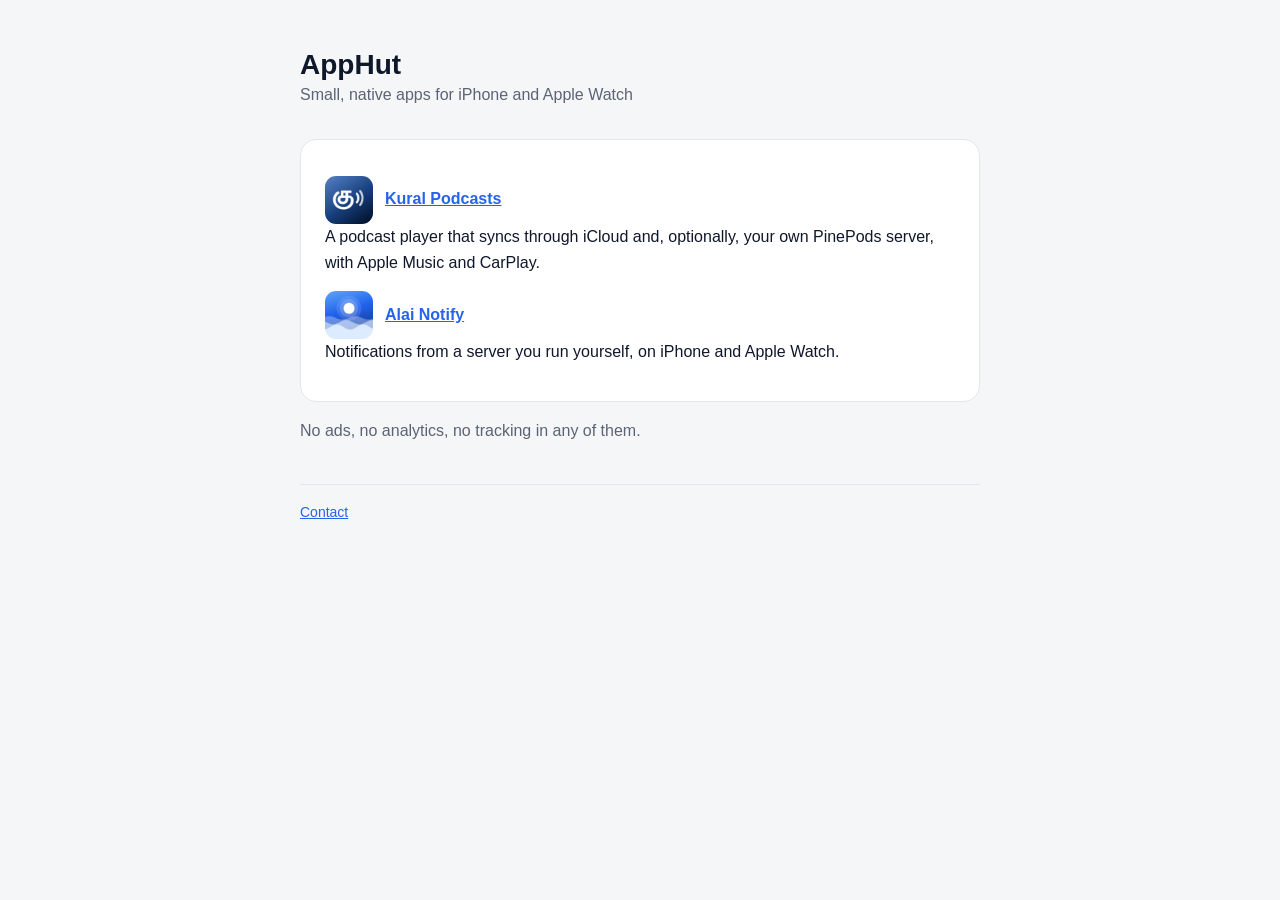
==== index.html @ 11a75047 "Add the AppHut site with Kural and Alai pages Co-Authored-By: Claude Opus 5.5 (1M context) <noreply@" ====
<!doctype html>
<html lang="en">
<head>
<meta charset="utf-8">
<meta name="viewport" content="width=device-width, initial-scale=1">
<title>AppHut</title>
<meta name="description" content="Small, native apps for iPhone and Apple Watch.">
<link rel="stylesheet" href="style.css">
</head>
<body>
<main>
<header><div><h1>AppHut</h1><p class="muted" style="margin:0">Small, native apps for iPhone and Apple Watch</p></div></header>
<div class="card">
<p><a href="kural/"><img src="kural/icon.png" alt="" width="48" height="48" style="vertical-align:middle;border-radius:11px;margin-right:12px"><strong>Kural Podcasts</strong></a><br>A podcast player that syncs through iCloud and, optionally, your own PinePods server, with Apple Music and CarPlay.</p>
<p><a href="alai/"><img src="alai/icon.png" alt="" width="48" height="48" style="vertical-align:middle;border-radius:11px;margin-right:12px"><strong>Alai Notify</strong></a><br>Notifications from a server you run yourself, on iPhone and Apple Watch.</p>
</div>
<p class="muted">No ads, no analytics, no tracking in any of them.</p>
<nav><a href="https://github.com/linusr/apphut/issues">Contact</a></nav>
</main>
</body>
</html>
---- style.css ----
:root {
  --bg: #f5f6f8;
  --surface: #ffffff;
  --text: #0f172a;
  --muted: #5b6474;
  --border: #e3e6eb;
  --accent: #2563eb;
  color-scheme: light dark;
}
@media (prefers-color-scheme: dark) {
  :root {
    --bg: #0b0f14;
    --surface: #131a22;
    --text: #e6e9ee;
    --muted: #97a1b0;
    --border: #232c37;
    --accent: #60a5fa;
  }
}
* { box-sizing: border-box; }
body {
  margin: 0;
  background: var(--bg);
  color: var(--text);
  font: 16px/1.6 -apple-system, BlinkMacSystemFont, "Segoe UI", Roboto, sans-serif;
}
main { max-width: 720px; margin: 0 auto; padding: 48px 20px 64px; }
header { display: flex; align-items: center; gap: 16px; margin-bottom: 32px; }
header img { width: 64px; height: 64px; border-radius: 15px; }
header a { color: inherit; text-decoration: none; }
h1 { font-size: 28px; line-height: 1.2; margin: 0; }
h2 { font-size: 19px; margin: 32px 0 8px; }
p, li { color: var(--text); }
.muted { color: var(--muted); }
a { color: var(--accent); }
.card { background: var(--surface); border: 1px solid var(--border); border-radius: 16px; padding: 20px 24px; margin: 16px 0; }
nav { margin-top: 40px; padding-top: 16px; border-top: 1px solid var(--border); font-size: 14px; }
nav a { margin-right: 16px; }
ul { padding-left: 20px; }
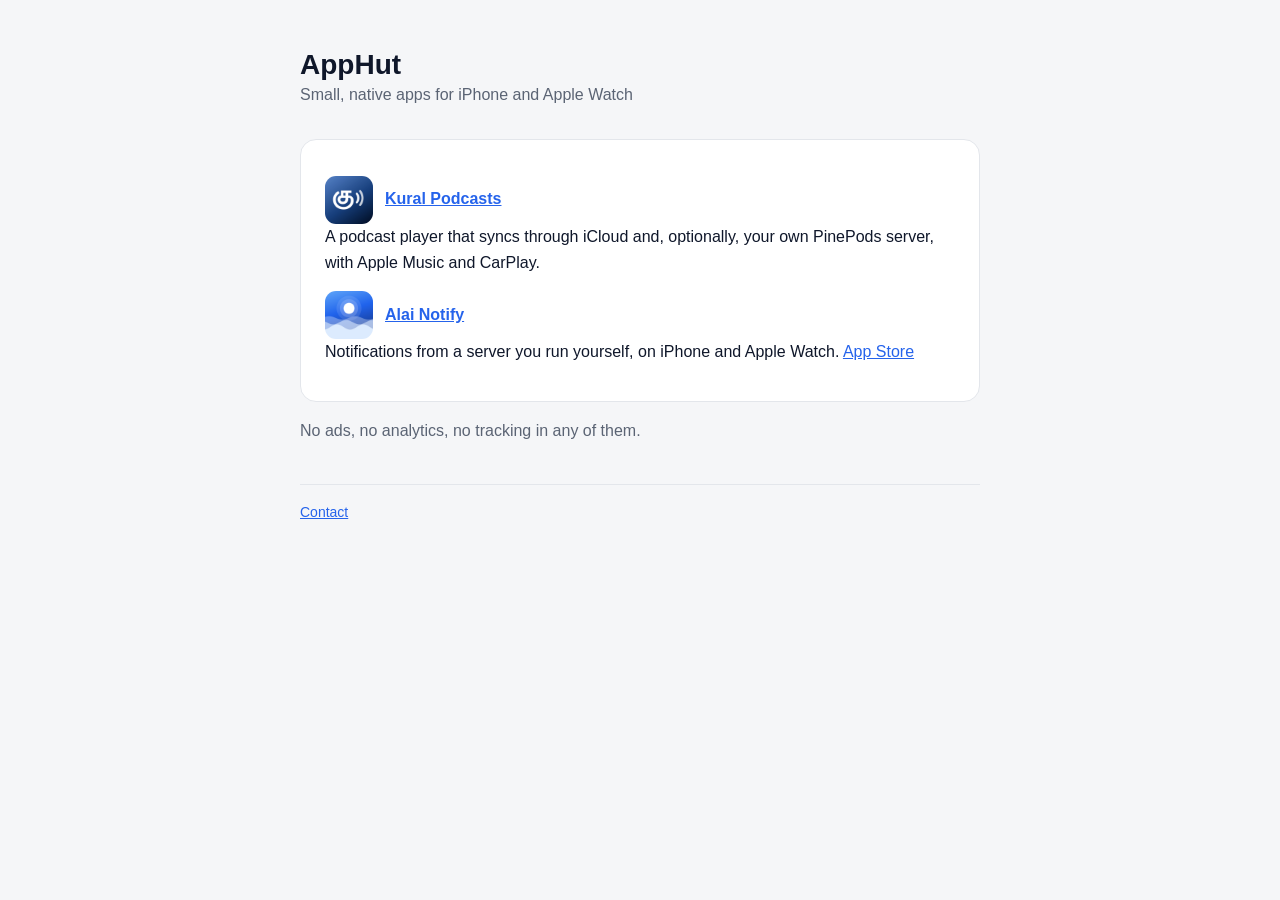
==== commit a58fb317: "Link Alai Notify to the App Store Adds Apple's Download on the App Store badge to the Alai page, and" ====
--- a/index.html
+++ b/index.html
@@ -12,7 +12,7 @@
 <header><div><h1>AppHut</h1><p class="muted" style="margin:0">Small, native apps for iPhone and Apple Watch</p></div></header>
 <div class="card">
 <p><a href="kural/"><img src="kural/icon.png" alt="" width="48" height="48" style="vertical-align:middle;border-radius:11px;margin-right:12px"><strong>Kural Podcasts</strong></a><br>A podcast player that syncs through iCloud and, optionally, your own PinePods server, with Apple Music and CarPlay.</p>
-<p><a href="alai/"><img src="alai/icon.png" alt="" width="48" height="48" style="vertical-align:middle;border-radius:11px;margin-right:12px"><strong>Alai Notify</strong></a><br>Notifications from a server you run yourself, on iPhone and Apple Watch.</p>
+<p><a href="alai/"><img src="alai/icon.png" alt="" width="48" height="48" style="vertical-align:middle;border-radius:11px;margin-right:12px"><strong>Alai Notify</strong></a><br>Notifications from a server you run yourself, on iPhone and Apple Watch. <a href="https://apps.apple.com/app/alai-notify/id6817074096">App Store</a></p>
 </div>
 <p class="muted">No ads, no analytics, no tracking in any of them.</p>
 <nav><a href="https://github.com/linusr/apphut/issues">Contact</a></nav>
--- a/style.css
+++ b/style.css
@@ -37,3 +37,5 @@
 nav { margin-top: 40px; padding-top: 16px; border-top: 1px solid var(--border); font-size: 14px; }
 nav a { margin-right: 16px; }
 ul { padding-left: 20px; }
+.store-badge { display: inline-block; line-height: 0; }
+.store-badge img { width: 150px; height: 50px; }
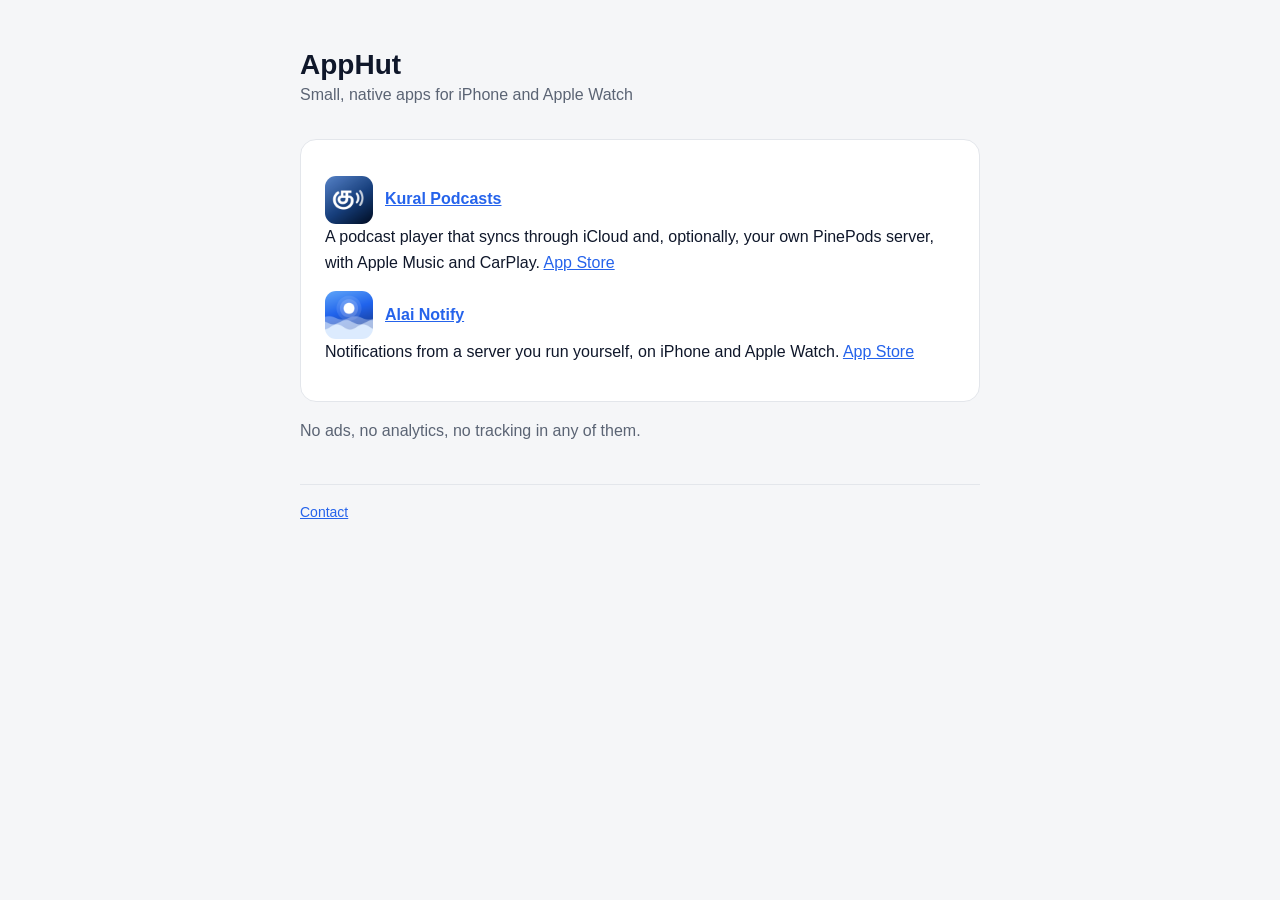
==== commit 5e1f7fbf: "Link Kural Podcasts to the App Store Co-Authored-By: Claude Opus 5.5 (1M context) <noreply@anthropic" ====
--- a/index.html
+++ b/index.html
@@ -11,7 +11,7 @@
 <main>
 <header><div><h1>AppHut</h1><p class="muted" style="margin:0">Small, native apps for iPhone and Apple Watch</p></div></header>
 <div class="card">
-<p><a href="kural/"><img src="kural/icon.png" alt="" width="48" height="48" style="vertical-align:middle;border-radius:11px;margin-right:12px"><strong>Kural Podcasts</strong></a><br>A podcast player that syncs through iCloud and, optionally, your own PinePods server, with Apple Music and CarPlay.</p>
+<p><a href="kural/"><img src="kural/icon.png" alt="" width="48" height="48" style="vertical-align:middle;border-radius:11px;margin-right:12px"><strong>Kural Podcasts</strong></a><br>A podcast player that syncs through iCloud and, optionally, your own PinePods server, with Apple Music and CarPlay. <a href="https://apps.apple.com/app/kural-podcasts/id6817098795">App Store</a></p>
 <p><a href="alai/"><img src="alai/icon.png" alt="" width="48" height="48" style="vertical-align:middle;border-radius:11px;margin-right:12px"><strong>Alai Notify</strong></a><br>Notifications from a server you run yourself, on iPhone and Apple Watch. <a href="https://apps.apple.com/app/alai-notify/id6817074096">App Store</a></p>
 </div>
 <p class="muted">No ads, no analytics, no tracking in any of them.</p>
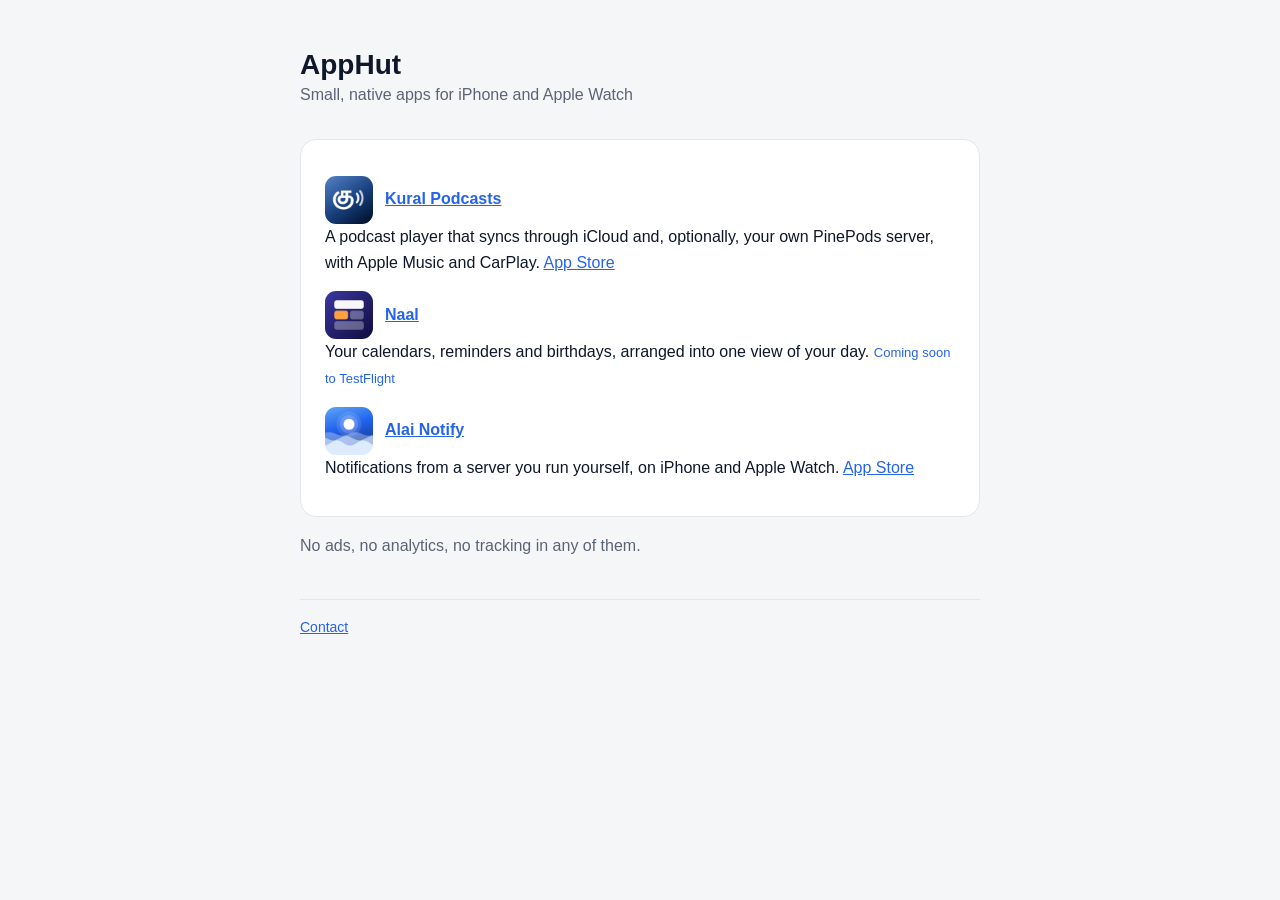
==== commit 350ee5ae: "Add Naal with a coming-soon TestFlight banner, privacy policy and support pages Co-Authored-By: Clau" ====
--- a/index.html
+++ b/index.html
@@ -12,6 +12,7 @@
 <header><div><h1>AppHut</h1><p class="muted" style="margin:0">Small, native apps for iPhone and Apple Watch</p></div></header>
 <div class="card">
 <p><a href="kural/"><img src="kural/icon.png" alt="" width="48" height="48" style="vertical-align:middle;border-radius:11px;margin-right:12px"><strong>Kural Podcasts</strong></a><br>A podcast player that syncs through iCloud and, optionally, your own PinePods server, with Apple Music and CarPlay. <a href="https://apps.apple.com/app/kural-podcasts/id6817098795">App Store</a></p>
+<p><a href="naal/"><img src="naal/icon.png" alt="" width="48" height="48" style="vertical-align:middle;border-radius:11px;margin-right:12px"><strong>Naal</strong></a><br>Your calendars, reminders and birthdays, arranged into one view of your day. <span class="tag">Coming soon to TestFlight</span></p>
 <p><a href="alai/"><img src="alai/icon.png" alt="" width="48" height="48" style="vertical-align:middle;border-radius:11px;margin-right:12px"><strong>Alai Notify</strong></a><br>Notifications from a server you run yourself, on iPhone and Apple Watch. <a href="https://apps.apple.com/app/alai-notify/id6817074096">App Store</a></p>
 </div>
 <p class="muted">No ads, no analytics, no tracking in any of them.</p>
--- a/style.css
+++ b/style.css
@@ -39,3 +39,5 @@
 ul { padding-left: 20px; }
 .store-badge { display: inline-block; line-height: 0; }
 .store-badge img { width: 150px; height: 50px; }
+.soon { display: inline-block; background: color-mix(in srgb, var(--accent) 14%, transparent); border: 1px solid color-mix(in srgb, var(--accent) 35%, transparent); border-radius: 12px; padding: 10px 16px; }
+.tag { font-size: 13px; color: var(--accent); }
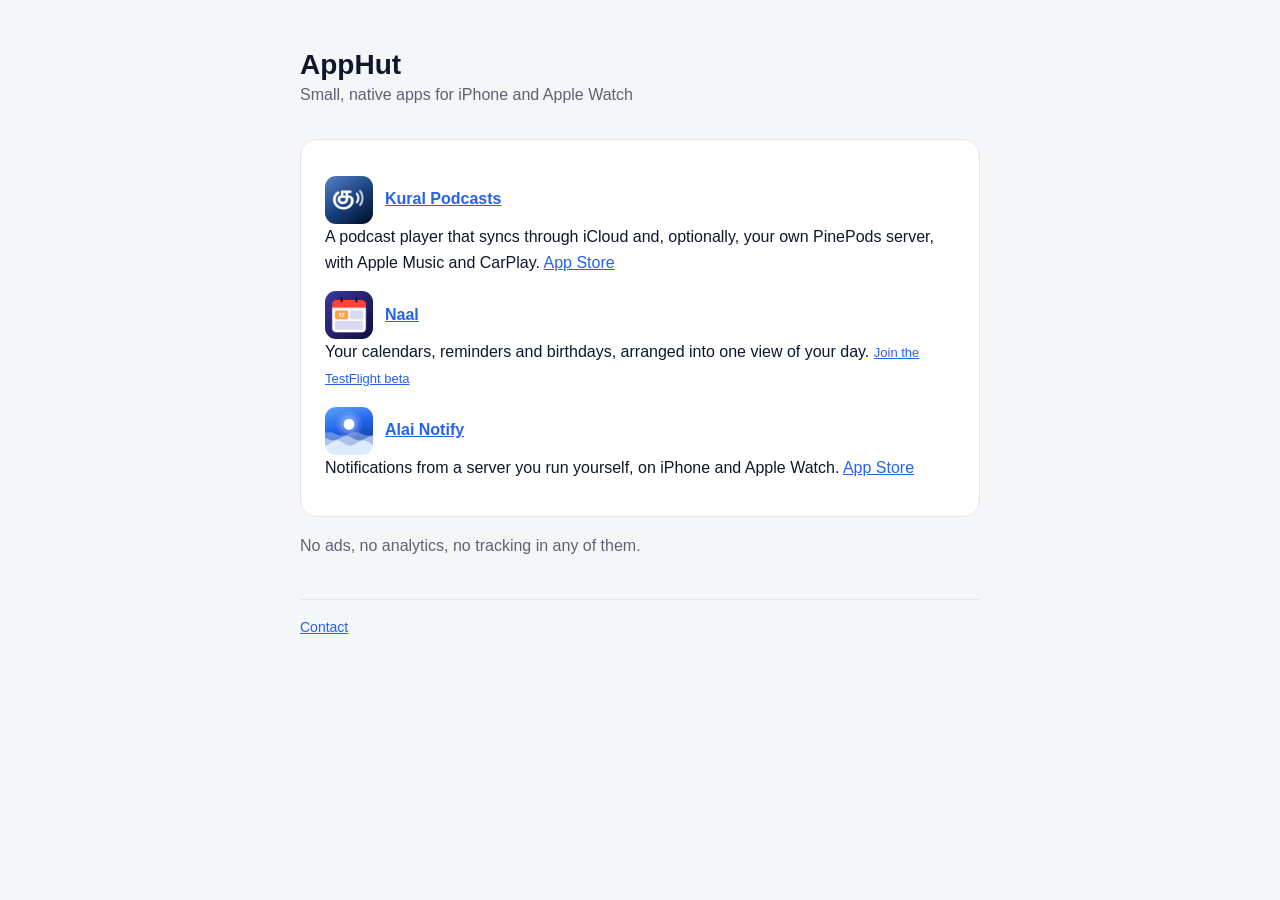
==== commit 189c8bc1: "Naal: public TestFlight link replaces the coming-soon banner" ====
--- a/index.html
+++ b/index.html
@@ -12,7 +12,7 @@
 <header><div><h1>AppHut</h1><p class="muted" style="margin:0">Small, native apps for iPhone and Apple Watch</p></div></header>
 <div class="card">
 <p><a href="kural/"><img src="kural/icon.png" alt="" width="48" height="48" style="vertical-align:middle;border-radius:11px;margin-right:12px"><strong>Kural Podcasts</strong></a><br>A podcast player that syncs through iCloud and, optionally, your own PinePods server, with Apple Music and CarPlay. <a href="https://apps.apple.com/app/kural-podcasts/id6817098795">App Store</a></p>
-<p><a href="naal/"><img src="naal/icon.png" alt="" width="48" height="48" style="vertical-align:middle;border-radius:11px;margin-right:12px"><strong>Naal</strong></a><br>Your calendars, reminders and birthdays, arranged into one view of your day. <span class="tag">Coming soon to TestFlight</span></p>
+<p><a href="naal/"><img src="naal/icon.png" alt="" width="48" height="48" style="vertical-align:middle;border-radius:11px;margin-right:12px"><strong>Naal</strong></a><br>Your calendars, reminders and birthdays, arranged into one view of your day. <a class="tag" href="https://testflight.apple.com/join/4RUcb5Jr">Join the TestFlight beta</a></p>
 <p><a href="alai/"><img src="alai/icon.png" alt="" width="48" height="48" style="vertical-align:middle;border-radius:11px;margin-right:12px"><strong>Alai Notify</strong></a><br>Notifications from a server you run yourself, on iPhone and Apple Watch. <a href="https://apps.apple.com/app/alai-notify/id6817074096">App Store</a></p>
 </div>
 <p class="muted">No ads, no analytics, no tracking in any of them.</p>
